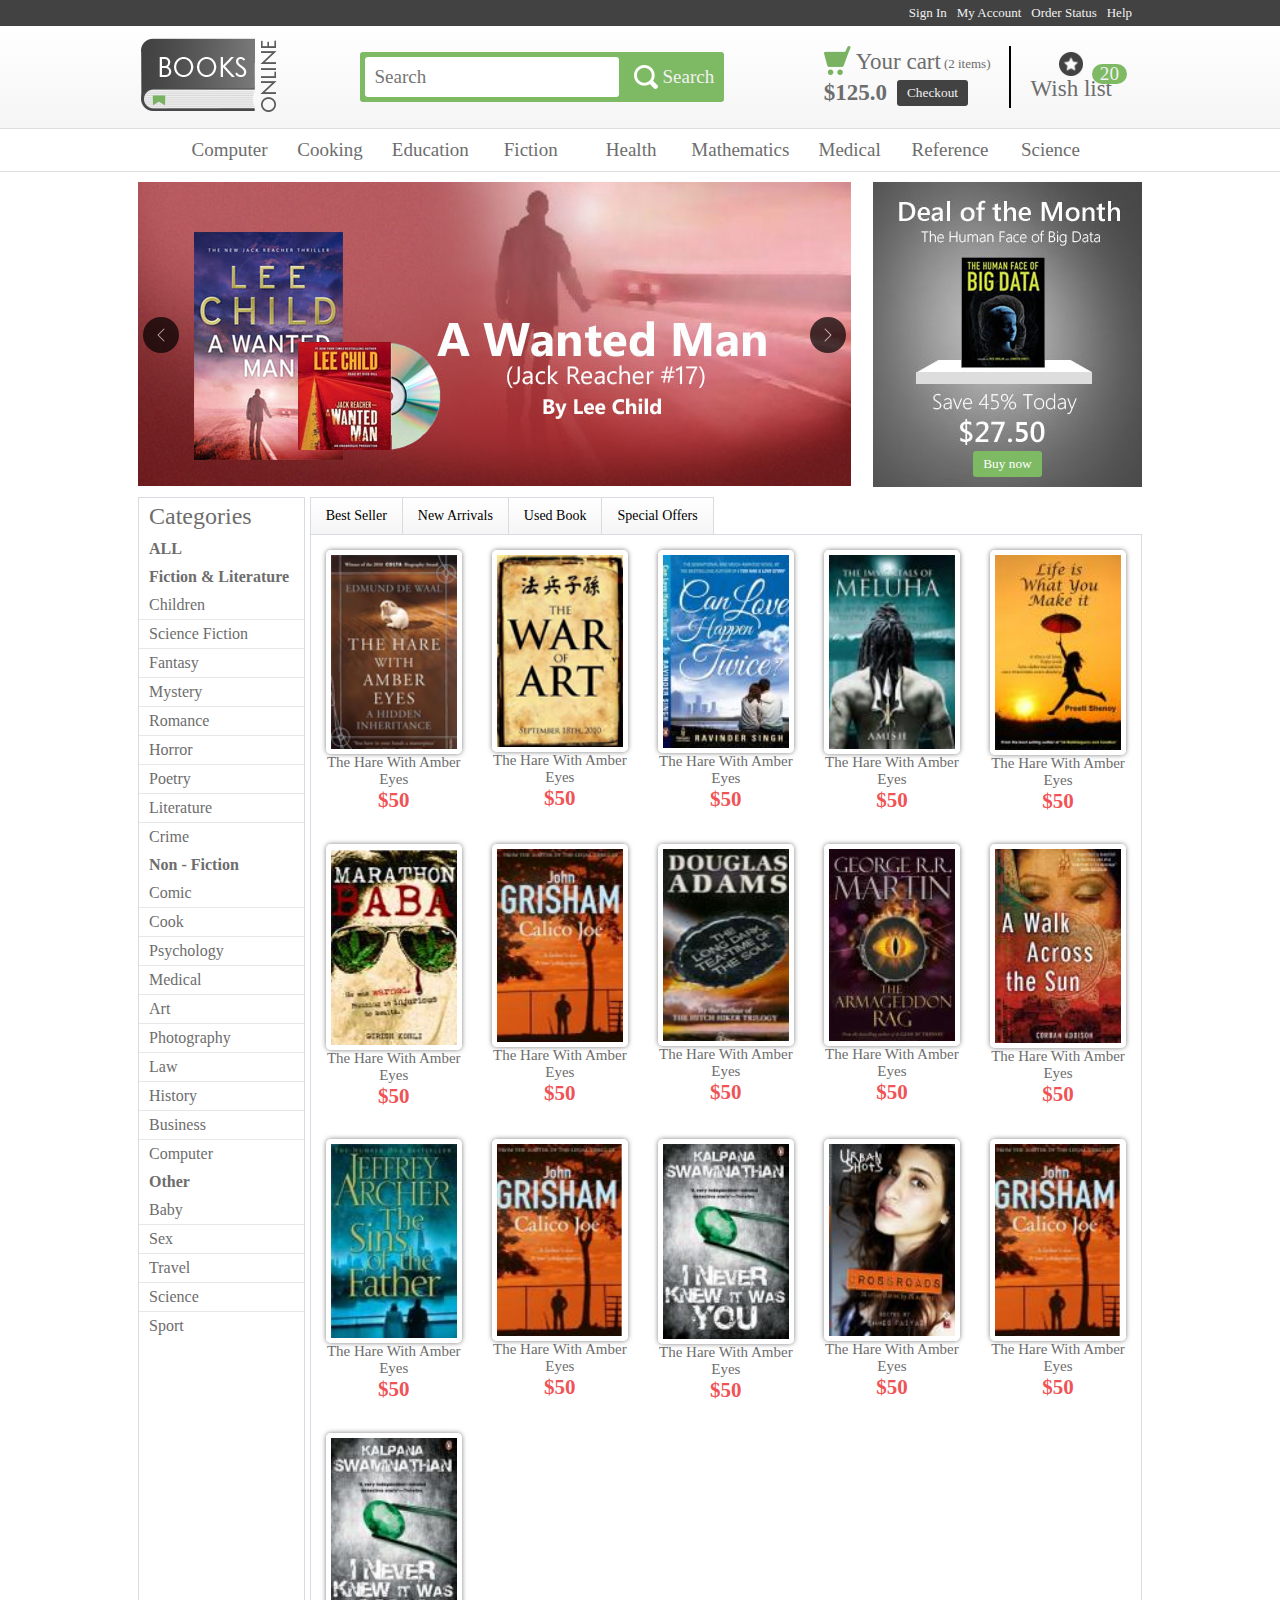
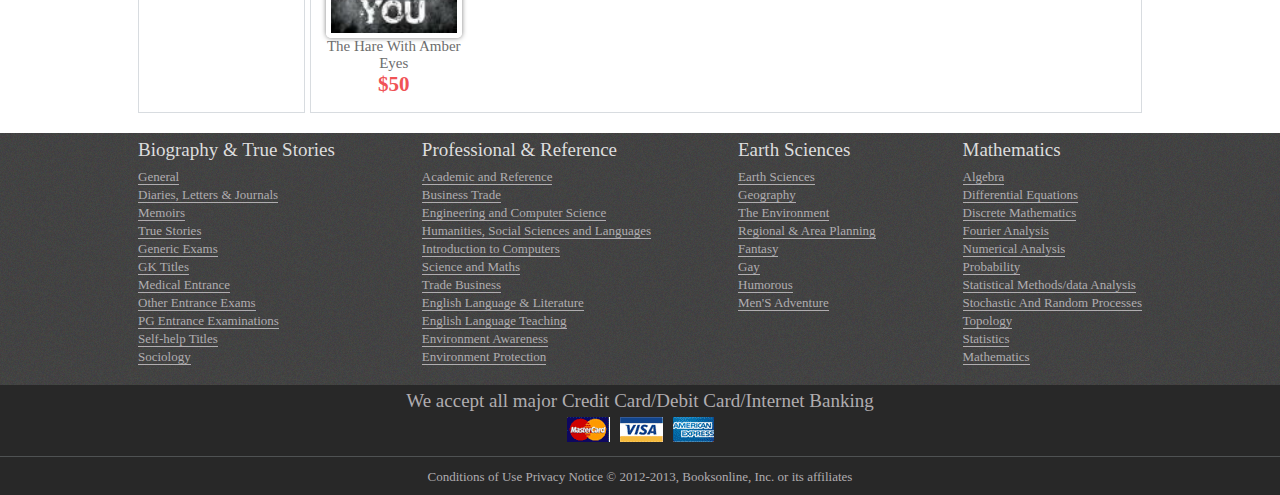
==== html/index.html @ 25123b51 "first commit" ====
<!DOCTYPE html>
<html lang="en">

<head>
    <meta charset="UTF-8">
    <meta http-equiv="X-UA-Compatible" content="IE=edge">
    <meta name="viewport" content="width=device-width, initial-scale=1.0">
    <link rel="stylesheet" href="../css/responsive.css">
    <link rel="stylesheet" href="../css/main.css">
    <link rel="stylesheet" href="../css/header.css">
    <link rel="stylesheet" href="../css/footer.css">
    <title>Home Page</title>
</head>

<body>
    <main>
        <div class="main">
            <div class="container">
                <div class="banner">
                    <div class="banner__slide">
                        <div class="slide-control">
                            <div class="slider-control-box btn--prev">
                                <button class="btn slider-control__btn" onclick="prevSlide()">
                                    <svg xmlns="http://www.w3.org/2000/svg" width="16" height="16" fill="currentColor"
                                        class="bi bi-chevron-left" viewBox="0 0 16 16">
                                        <path fill-rule="evenodd"
                                            d="M11.354 1.646a.5.5 0 0 1 0 .708L5.707 8l5.647 5.646a.5.5 0 0 1-.708.708l-6-6a.5.5 0 0 1 0-.708l6-6a.5.5 0 0 1 .708 0z" />
                                    </svg>
                                </button>
                            </div>
                            <div class="slider-control-box btn--next">
                                <button class="btn slider-control__btn" onclick="nextSlide()">
                                    <svg xmlns="http://www.w3.org/2000/svg" width="16" height="16" fill="currentColor"
                                        class="bi bi-chevron-right" viewBox="0 0 16 16">
                                        <path fill-rule="evenodd"
                                            d="M4.646 1.646a.5.5 0 0 1 .708 0l6 6a.5.5 0 0 1 0 .708l-6 6a.5.5 0 0 1-.708-.708L10.293 8 4.646 2.354a.5.5 0 0 1 0-.708z" />
                                    </svg>
                                </button>
                            </div>
                        </div>
                        <div class="slider">
                            <div class="banner__img"><img src="../img/jpg/images/banner.jpg" alt=""></div>
                            <div class="banner__img"><img src="../img/jpg/images/banner.jpg" alt=""></div>
                            <div class="banner__img"><img src="../img/jpg/images/banner.jpg" alt=""></div>
                            <div class="banner__img"><img src="../img/jpg/images/banner.jpg" alt=""></div>
                        </div>
                    </div>
                    <div class="deal-of-the-mounth">
                        <img src="../img/jpg/images/deal-of-the-month.jpg" alt="" class="img">
                        <button class="btn"><span>Buy now</span></button>
                    </div>
                </div>
                <div class="content">
                    <div class="book__fillter--top">
                        <div id="fillter-prev" class="fillter-arrow">
                            <svg xmlns="http://www.w3.org/2000/svg" width="16" height="16" fill="currentColor"
                                class="bi bi-chevron-left" viewBox="0 0 16 16">
                                <path fill-rule="evenodd"
                                    d="M11.354 1.646a.5.5 0 0 1 0 .708L5.707 8l5.647 5.646a.5.5 0 0 1-.708.708l-6-6a.5.5 0 0 1 0-.708l6-6a.5.5 0 0 1 .708 0z" />
                            </svg>
                        </div>
                        <div class="fillter-item fillter-item-res"><span>best seller</span></div>
                        <div id="fillter-next" class="fillter-arrow">
                            <svg xmlns="http://www.w3.org/2000/svg" width="16" height="16" fill="currentColor"
                                class="bi bi-chevron-right" viewBox="0 0 16 16">
                                <path fill-rule="evenodd"
                                    d="M4.646 1.646a.5.5 0 0 1 .708 0l6 6a.5.5 0 0 1 0 .708l-6 6a.5.5 0 0 1-.708-.708L10.293 8 4.646 2.354a.5.5 0 0 1 0-.708z" />
                            </svg>
                        </div>
                    </div>
                    <div class="content__navigation">
                        <div class="categories">
                            <span>Categories</span>
                        </div>
                        <div class="selected-category">
                            <div class="category"></div>
                            <div class="category-menu-down" style="margin: 5px 5px 0 0;">
                                <svg xmlns="http://www.w3.org/2000/svg" width="16" height="16" fill="currentColor"
                                    class="bi bi-chevron-double-down" viewBox="0 0 16 16">
                                    <path fill-rule="evenodd"
                                        d="M1.646 6.646a.5.5 0 0 1 .708 0L8 12.293l5.646-5.647a.5.5 0 0 1 .708.708l-6 6a.5.5 0 0 1-.708 0l-6-6a.5.5 0 0 1 0-.708z" />
                                    <path fill-rule="evenodd"
                                        d="M1.646 2.646a.5.5 0 0 1 .708 0L8 8.293l5.646-5.647a.5.5 0 0 1 .708.708l-6 6a.5.5 0 0 1-.708 0l-6-6a.5.5 0 0 1 0-.708z" />
                                </svg>
                            </div>
                        </div>
                        <div class="nav__menu">
                            <div class="nav--row">
                                <a href="#" class="nav__heading">ALL</a>
                            </div>
                            <div class="nav--row">
                                <a href="#" class="nav__heading">Fiction & Literature</a>
                                <ul>
                                    <li><a href="#">Children</a></li>
                                    <li><a href="#">Science Fiction</a></li>
                                    <li><a href="#">Fantasy</a></li>
                                    <li><a href="#">Mystery</a></li>
                                    <li><a href="#">Romance</a></li>
                                    <li><a href="#">Horror</a></li>
                                    <li><a href="#">Poetry</a></li>
                                    <li><a href="#">Literature</a></li>
                                    <li><a href="#">Crime</a></li>
                                </ul>
                            </div>
                            <div class="nav--row">
                                <a href="#" class="nav__heading">Non - Fiction</a>
                                <ul>
                                    <li><a href="#">Comic</a></li>
                                    <li><a href="#">Cook</a></li>
                                    <li><a href="#">Psychology</a></li>
                                    <li><a href="#">Medical</a></li>
                                    <li><a href="#">Art</a></li>
                                    <li><a href="#">Photography</a></li>
                                    <li><a href="#">Law</a></li>
                                    <li><a href="#">History</a></li>
                                    <li><a href="#">Business</a></li>
                                    <li><a href="#">Computer</a></li>
                                </ul>
                            </div>
                            <div class="nav--row">
                                <a href="#" class="nav__heading">Other</a>
                                <ul>
                                    <li><a href="#">Baby</a></li>
                                    <li><a href="#">Sex</a></li>
                                    <li><a href="#">Travel</a></li>
                                    <li><a href="#">Science</a></li>
                                    <li><a href="#">Sport</a></li>
                                </ul>
                            </div>

                        </div>
                    </div>
                    <div class="product--featured">
                        <div class="book__fillter">
                            <div id="best-seller" class="fillter-item">Best seller</div>
                            <div id="new-arrival" class="fillter-item">New Arrivals</div>
                            <div id="used-book" class="fillter-item">Used Book</div>
                            <div id="special-offer" class="fillter-item">Special Offers</div>
                        </div>
                        <div id="bookshelf">
                            <div class="bookshelf__items">
                                <div class="bookshelf__item">
                                    <a href="#">
                                        <div class="bookshelf__img">
                                            <img src="../img/book/images/book-1.png" alt="" class="img">
                                        </div>
                                        <div class="bookshelf__property">
                                            <div class="bookshelf__name">The Hare With Amber Eyes</div>
                                            <div class="bookshelf__price">$50</div>
                                        </div>
                                    </a>
                                </div>
                                <div class="bookshelf__item">
                                    <a href="#">
                                        <div class="bookshelf__img">
                                            <img src="../img/book/images/book-2.png" alt="" class="img">
                                        </div>
                                        <div class="bookshelf__property">
                                            <div class="bookshelf__name">The Hare With Amber Eyes</div>
                                            <div class="bookshelf__price">$50</div>
                                        </div>
                                    </a>
                                </div>
                                <div class="bookshelf__item">
                                    <a href="#">
                                        <div class="bookshelf__img">
                                            <img src="../img/book/images/book-3.png" alt="" class="img">
                                        </div>
                                        <div class="bookshelf__property">
                                            <div class="bookshelf__name">The Hare With Amber Eyes</div>
                                            <div class="bookshelf__price">$50</div>
                                        </div>
                                    </a>
                                </div>
                                <div class="bookshelf__item">
                                    <a href="#">
                                        <div class="bookshelf__img">
                                            <img src="../img/book/images/book-4.png" alt="" class="img">
                                        </div>
                                        <div class="bookshelf__property">
                                            <div class="bookshelf__name">The Hare With Amber Eyes</div>
                                            <div class="bookshelf__price">$50</div>
                                        </div>
                                    </a>
                                </div>
                                <div class="bookshelf__item">
                                    <a href="#">
                                        <div class="bookshelf__img">
                                            <img src="../img/book/images/book-5.png" alt="" class="img">
                                        </div>
                                        <div class="bookshelf__property">
                                            <div class="bookshelf__name">The Hare With Amber Eyes</div>
                                            <div class="bookshelf__price">$50</div>
                                        </div>
                                    </a>
                                </div>
                                <div class="bookshelf__item">
                                    <a href="#">
                                        <div class="bookshelf__img">
                                            <img src="../img/book/images/book-6.png" alt="" class="img">
                                        </div>
                                        <div class="bookshelf__property">
                                            <div class="bookshelf__name">The Hare With Amber Eyes</div>
                                            <div class="bookshelf__price">$50</div>
                                        </div>
                                    </a>
                                </div>
                                <div class="bookshelf__item">
                                    <a href="#">
                                        <div class="bookshelf__img">
                                            <img src="../img/book/images/book-7.png" alt="" class="img">
                                        </div>
                                        <div class="bookshelf__property">
                                            <div class="bookshelf__name">The Hare With Amber Eyes</div>
                                            <div class="bookshelf__price">$50</div>
                                        </div>
                                    </a>
                                </div>
                                <div class="bookshelf__item">
                                    <a href="#">
                                        <div class="bookshelf__img">
                                            <img src="../img/book/images/book-8.png" alt="" class="img">
                                        </div>
                                        <div class="bookshelf__property">
                                            <div class="bookshelf__name">The Hare With Amber Eyes</div>
                                            <div class="bookshelf__price">$50</div>
                                        </div>
                                    </a>
                                </div>
                                <div class="bookshelf__item">
                                    <a href="#">
                                        <div class="bookshelf__img">
                                            <img src="../img/book/images/book-9.png" alt="" class="img">
                                        </div>
                                        <div class="bookshelf__property">
                                            <div class="bookshelf__name">The Hare With Amber Eyes</div>
                                            <div class="bookshelf__price">$50</div>
                                        </div>
                                    </a>
                                </div>
                                <div class="bookshelf__item">
                                    <a href="#">
                                        <div class="bookshelf__img">
                                            <img src="../img/book/images/book-10.png" alt="" class="img">
                                        </div>
                                        <div class="bookshelf__property">
                                            <div class="bookshelf__name">The Hare With Amber Eyes</div>
                                            <div class="bookshelf__price">$50</div>
                                        </div>
                                    </a>
                                </div>
                                <div class="bookshelf__item">
                                    <a href="#">
                                        <div class="bookshelf__img">
                                            <img src="../img/book/images/book-11.png" alt="" class="img">
                                        </div>
                                        <div class="bookshelf__property">
                                            <div class="bookshelf__name">The Hare With Amber Eyes</div>
                                            <div class="bookshelf__price">$50</div>
                                        </div>
                                    </a>
                                </div>
                                <div class="bookshelf__item">
                                    <a href="#">
                                        <div class="bookshelf__img">
                                            <img src="../img/book/images/book-14.png" alt="" class="img">
                                        </div>
                                        <div class="bookshelf__property">
                                            <div class="bookshelf__name">The Hare With Amber Eyes</div>
                                            <div class="bookshelf__price">$50</div>
                                        </div>
                                    </a>
                                </div>
                                <div class="bookshelf__item">
                                    <a href="#">
                                        <div class="bookshelf__img">
                                            <img src="../img/book/images/book-15.png" alt="" class="img">
                                        </div>
                                        <div class="bookshelf__property">
                                            <div class="bookshelf__name">The Hare With Amber Eyes</div>
                                            <div class="bookshelf__price">$50</div>
                                        </div>
                                    </a>
                                </div>
                                <div class="bookshelf__item">
                                    <a href="#">
                                        <div class="bookshelf__img">
                                            <img src="../img/book/images/book-13.png" alt="" class="img">
                                        </div>
                                        <div class="bookshelf__property">
                                            <div class="bookshelf__name">The Hare With Amber Eyes</div>
                                            <div class="bookshelf__price">$50</div>
                                        </div>
                                    </a>
                                </div>
                                <div class="bookshelf__item">
                                    <a href="#">
                                        <div class="bookshelf__img">
                                            <img src="../img/book/images/book-14.png" alt="" class="img">
                                        </div>
                                        <div class="bookshelf__property">
                                            <div class="bookshelf__name">The Hare With Amber Eyes</div>
                                            <div class="bookshelf__price">$50</div>
                                        </div>
                                    </a>
                                </div>
                                <div class="bookshelf__item">
                                    <a href="#">
                                        <div class="bookshelf__img">
                                            <img src="../img/book/images/book-15.png" alt="" class="img">
                                        </div>
                                        <div class="bookshelf__property">
                                            <div class="bookshelf__name">The Hare With Amber Eyes</div>
                                            <div class="bookshelf__price">$50</div>
                                        </div>
                                    </a>
                                </div>
                            </div>
                        </div>
                    </div>
                </div>
            </div>
        </div>
    </main>
    <script src="../js/slider.js" type="text/javascript"></script>
    <script src="../js/index.js"></script>
</body>

</html>
---- css/responsive.css ----

---- css/main.css ----
:root {
    --bg-active: #7eba64;
    --bg-dark: #424242;
    --bg-light: #ffffff;
    --bg-danger: #f05356;
    --header-bg: #f5f5f5;
    --text-color-primary: #6d6d6d;
    --text-color-light: #f1f1f1;
    --text-color-danger: #f05356;

}

* {
    font-family: 'Segoe UI';
    margin: 0;
    padding: 0;
    box-sizing: border-box;
    -webkit-user-select: none;  /* Chrome all / Safari all */
    -moz-user-select: none;     /* Firefox all */
    -ms-user-select: none;      /* IE 10+ */
    user-select: none;          /* Likely future */   
}

::-webkit-scrollbar {
    width: 0px;
}

ul li {
    list-style-type: none;
}

a {
    text-decoration: none;
    color: var(--text-color-primary);
}

body {
    background: #282828;
}

.btn {
    display: flex;
    justify-content: center;
    align-items: center;
    cursor: pointer;
    border: none;
    outline: 0;
}

.main {
    background: white;
    padding-bottom: 20px;
}

.banner {
    position: relative;
    display: flex;
    width: 100%;
    padding: 10px 0;
    justify-content: space-between;
}

.banner__slide {
    overflow: hidden;
    width: 71%;
}
.slider {
    display: flex;
}

.slider-control-box {
    position: absolute;
    display: flex;
    align-items: center;
    z-index: 2;
    height: 100%;
    padding: 0 5px;
}

.btn--next {
    right: 0;
}

.banner__slide {
    position: relative;
    /* display: flex; */
}

.banner__img {
    display: flex;
    transform: translateX(-100%);
    transition: 1s;
}

.slider-control__btn {
    z-index: 2;
    width: 36px;
    height: 36px;
    border-radius: 50%;
    background: #000000;
    opacity: 0.7;
}

.slider-control__btn path {
    color: #d0d0d0  ;
}

.slider-control__btn:active {
    opacity: 0.5;
}

.deal-of-the-mounth {
    position: relative;
    display: flex;
    justify-content: center;
}

.deal-of-the-mounth .btn {
    position: absolute;
    bottom: 10px;
    padding: 5px 10px;
    border-radius: 3px;
    background: var(--bg-active);
}

.deal-of-the-mounth .btn:active {
    opacity: 0.7;
}

.deal-of-the-mounth .btn span {
    color: white;
}

.content {
    display: flex;
}

.content__navigation {
    width: 20%;
    margin-right: 5px;
    border: solid 1px #d8dce0;
}

.categories {
    padding: 5px 10px;
}

.nav__menu {
    transition: 0.5s;
}

.nav__heading {
    display: block;
    font-weight: 600;
    padding: 5px 0;
}

.nav--row li {
    border-bottom: solid 1px #e6e7e8;
}

.nav--row a {
    display: block;
    width: 100%;
    height: 100%;
    padding: 5px 10px;
}

.nav--row li:last-child {
    border: none;
}
.nav--row li a:hover {
    background: #85c469;
    color: var(--text-color-light);
}

.selected {
    background: #85c469;
    color: var(--text-color-light);
}


.categories span {
    font-weight: 400;
    color: var(--text-color-primary);
    font-size: 24px;
    
    /* letter-spacing: 0.1em; */
}

.product--featured {
    width: 100%;
    border-left: solid 1px #d8dce0;
}

.book__fillter {
    display: flex;
}

.fillter-item {
    cursor: pointer;
    padding: 10px 15px;
    font-size: 14px;
    text-transform: capitalize;
    border: solid #d8dce0;
    border-width: 1px 1px 0 0;
    background: linear-gradient(0deg, rgba(2,0,36,1) 0%, rgba(245,245,245,1) 0%, rgba(255,255,255,1) 100%);
}

.fillter-item:hover {
    background: #ffffff;
}

#bookshelf {
    border: solid 1px #d8dce0;
    border-width: 1px 1px 1px 0;
}

.bookshelf__items {
    display: flex;
    flex-wrap: wrap;
}

.bookshelf__item {
    width: 20%;
    text-align: center;
    padding: 15px;
    transition: 0.3s;

}

.bookshelf__img {
    display: flex;
    justify-content: center;
    align-items: center;
}

.bookshelf__img img {
    width: 100%;
    height: auto;
    border: solid 5px white;
    box-shadow: 0px 0px 5px 0px rgba(0,0,0,0.5);
    border-radius: 5px;
}

.bookshelf__name {
    font-size: 15px;
    color: var(--text-color-primary);
}

.bookshelf__price {
    align-items: center;
    font-size: 21px;
    font-weight: 600;
    color: #f05356;
}

.book__fillter--top {
    display: none;
    /* align-items: center; */
}

.fillter-arrow {
    display: flex;
    align-items: center;
    padding: 10px 0;
    height: 100%;
    /* background: red; */
}

.selected-category {
    display: none;
}

.category {
    display: flex;
    align-items: center;
    height: 100%;

    color: var(--text-color-primary);
}

@media only screen and (min-width: 768px) {
    .bookshelf__item:hover {
        transform: scale(1.02);
    }
}


@media only screen and (max-width: 768px) {

    .banner__slide {
        margin: 0;
        width: 100%;
    }
    .banner__img img {
        width: 100vw;
    }
    .deal-of-the-mounth {
        display: none;
    }

    .content__navigation {
        width: 30%;
    }

    .bookshelf__item {
        width: 25%;
        padding: 10px;
    }

    
}

@media only screen and (max-width: 600px) {
    .book__fillter--top {
        display: flex;
        align-items: center;
        border-top: solid 1px #d8dce0;
        border-bottom: solid 1px #d8dce0;
        margin-bottom: 5px;
    }

    .nav__menu {
        display: none;
        z-index: 1;
        position: absolute;
        top: 50px;
        background: white;
        width: 100%;
    }

    .content {
        flex-direction: column;
    }

    .selected-category {
        cursor: pointer;
        display: flex;
        align-items: center;
        justify-content: space-between;
        padding: 0 5px;
    }

    .fillter-item-res span{
        display: block;
        font-size: 18px;
    }

    .book__fillter {
        display: none;
    }

    .content__navigation {
        position: relative;
        width: 100%;
        display: grid;
        grid-template-columns: 50% 50%;
        margin: 0 0 5px 0;
        border: none;
    }

    .content__navigation {
        border: solid 1px #d8dce0;
    }

    .book__fillter {
        border: solid 1px #d8dce0;
    }

    .categories span {
        font-weight: 600;
    }
    
    .categories, .fillter-item {
        display: flex;
        align-items: center;
        justify-content: center;
        padding: 5px 0;
    }
    
    .fillter-item {
        border: none;
        width: 100%;
        background: none;
        font-weight: 400;
        color: var(--text-color-primary);
        font-size: 24px;
    }

    .bookshelf__item {
        width: 50%;
        padding: 10px;
    }

    .bookshelf__img {
        padding: 0 15%;
    }
}
---- css/header.css ----
.top-top-header {
    /* display: none; */
    width: 100%;
    background: var(--bg-dark);
}

.menu__items ul {
    display: flex;
    justify-content: flex-end;
    padding: 5px 10px;
}

.menu__items li {
    display: flex;
    align-items: center;
    justify-content: center;
}

.menu__items a {
    /* line-height: 14px; */
    color: var(--text-color-light);
    padding: 0 10px;
    font-size: 13px;
    text-transform: capitalize;
}

.menu__items a:last-child {
    padding-right: 0;
}

.header {
    padding: 10px 0;
    background: linear-gradient(0deg, rgba(2,0,36,1) 0%, rgba(245,245,245,1) 0%, rgba(255,255,255,1) 100%);
}

.header__logo {
    display: flex;
    align-items: center;
    justify-content: center;
}

.logo img {
    width: 100%;
    height: auto;
}

.header__section {
    display: flex;
    justify-content: space-between;
}

.header__search {
    display: flex;
    align-items: center;
    justify-content: center;
    /* width: 50%; */
    padding: 0 40px;
}

.search-bar {
    display: flex;
    width: 100%;
    padding: 5px;
    background: var(--bg-active);
    border-radius: 3px;

}

.search-box {
    width: 100%;
    height: 40px;
    padding: 10px;
    font-size: 19px;
    margin-right: 10px;
    outline: 0;
    border-radius: 3px;
    border: none;
}

.search__btn--submit {
    display: flex;
    align-items: center;
    justify-content: center;
    padding: 0 5px;
    height: 40px;
    background: var(--bg-active);
}

.search__btn--submit span {
    font-size: 19px;
    color: var(--text-color-light);
    margin-left: 5px;
}

.search__btn--submit:active {
    opacity: 0.6;
}

.header__cart {
    display: flex;
    flex-wrap: wrap;
    padding: 10px;
}

.cart {
    text-align: center;
    padding: 0 10px;
    border-right: solid 2px;
}

.your-cart {
    display: flex;
}

.your-cart span {
    display: flex;
    padding: 0 5px;
    font-size: 23px;
    align-items: flex-end;
    color: var(--text-color-primary);
}

.your-cart sub {
    font-size: 13px;
    padding: 3px;
}

.your-bill {
    display: flex;
    margin-top: 5px;
}

.bill {
    font-weight: bold;  
    font-size: 23px;
    color: var(--text-color-primary);
    margin-right: 10px;
}

.cart__btn--checkout {
    display: flex;
    align-items: center;
    justify-content: center;
    padding: 5px 10px;
    background: var(--bg-dark);
    border-radius: 3px;
}

.cart__btn--checkout:active {
    opacity: 0.6;
}

.cart__btn--checkout span {
    color: var(--text-color-light);
}

.wish-list {
    display: flex;
    flex-direction: column;
    align-items: center;
    justify-content: center;
    padding: 0 20px;
}

.wish-list img {
    width: 24px;
    height: 24px;
}

.wish-list span {
    position: relative;
    font-size: 23px;
    text-align: center;
    color: var(--text-color-primary);
}

.wish-list .wish-list-count {
    position: absolute;
    right: -15px;
    top: -12px;
    display: flex;
    align-items: center;
    justify-content: center;
    padding: 0 8px;
    height: 20px;
    border-radius: 20px;
    background: var(--bg-active);
    color: var(--text-color-light);
}

.header__nav {
    background: var(--bg-light);
    border-top: solid 1px #dedede;
    border-bottom: solid 1px #dedede;
}

.nav__bar ul {
    display: flex;
    justify-content: center;
    flex-wrap: wrap;
    flex-shrink: 1;
}

.nav__bar li {
    text-align: center;
    min-width: 10%;
    padding: 10px;
}

.nav__bar li a {
    font-size: 19px;
    text-transform: capitalize;
    color: var(--text-color-primary);
}

.nav__bar li:hover {
    background: var(--bg-active);
}
.nav__bar li:hover a {
    color: var(--text-color-light);
}

@media only screen and (min-width: 1024px) {
    .container {
        width: 1024px;
        margin: 0 auto;
        padding: 0 10px;
    }
}

@media only screen and (max-width: 1023px) {
    .container {
        width: 100%;
        padding: 0 5px;
    }

    .header__cart {
        display: none;
    }
}   

@media only screen and (max-width: 768px) {
    .search__btn--submit span {
        display: none;
    }
}
---- css/footer.css ----
#footer__nav {
    background: url(../img/png/images/footer-background.png);
}
.footer__menu {
    margin: 0 auto;
    display: flex;  
    justify-content: space-between;
    flex-wrap: wrap;
    padding: 10px;
    padding-bottom: 50px;
    /* background: red; */
}

.footer__menu ul {
    padding-bottom: 20px;
}

.footer--link {
    font-size: 13px;
    border-bottom: solid 1px;
    color: #b0adb0;
}

.footer--link:hover {
    opacity: 0.7;
}

.footer__menu--heading {
    display: block;
    font-size: 19px;
    color: #dddddd;
    line-height: 34px;
}

.footer__credit {
    text-align: center;
    padding: 5px;
}

.credit__letter span {
    font-size: 19px;
    color: #b0adb0;
}

.credit-card {
    display: flex;
    justify-content: center;
}

.credit-card__img {
    padding: 5px;
}

#copy-right {
    border-top: solid 1px #4f5253;
    padding: 10px;
    text-align: center;
}

#copy-right span {
    font-size: 13px;
    color: #b0adb0;
}

@media only screen and (min-width: 1024px) {
    .footer__menu {
        width: 1024px;
        margin: 0 auto;
        padding: 0 10px;
    }
}

@media only screen and (max-width: 600px) {
    .footer__menu ul {
        width: 50%;
        padding-right: 5px;
    }

    .footer__menu li {
        margin-bottom: 5px;
    }
}
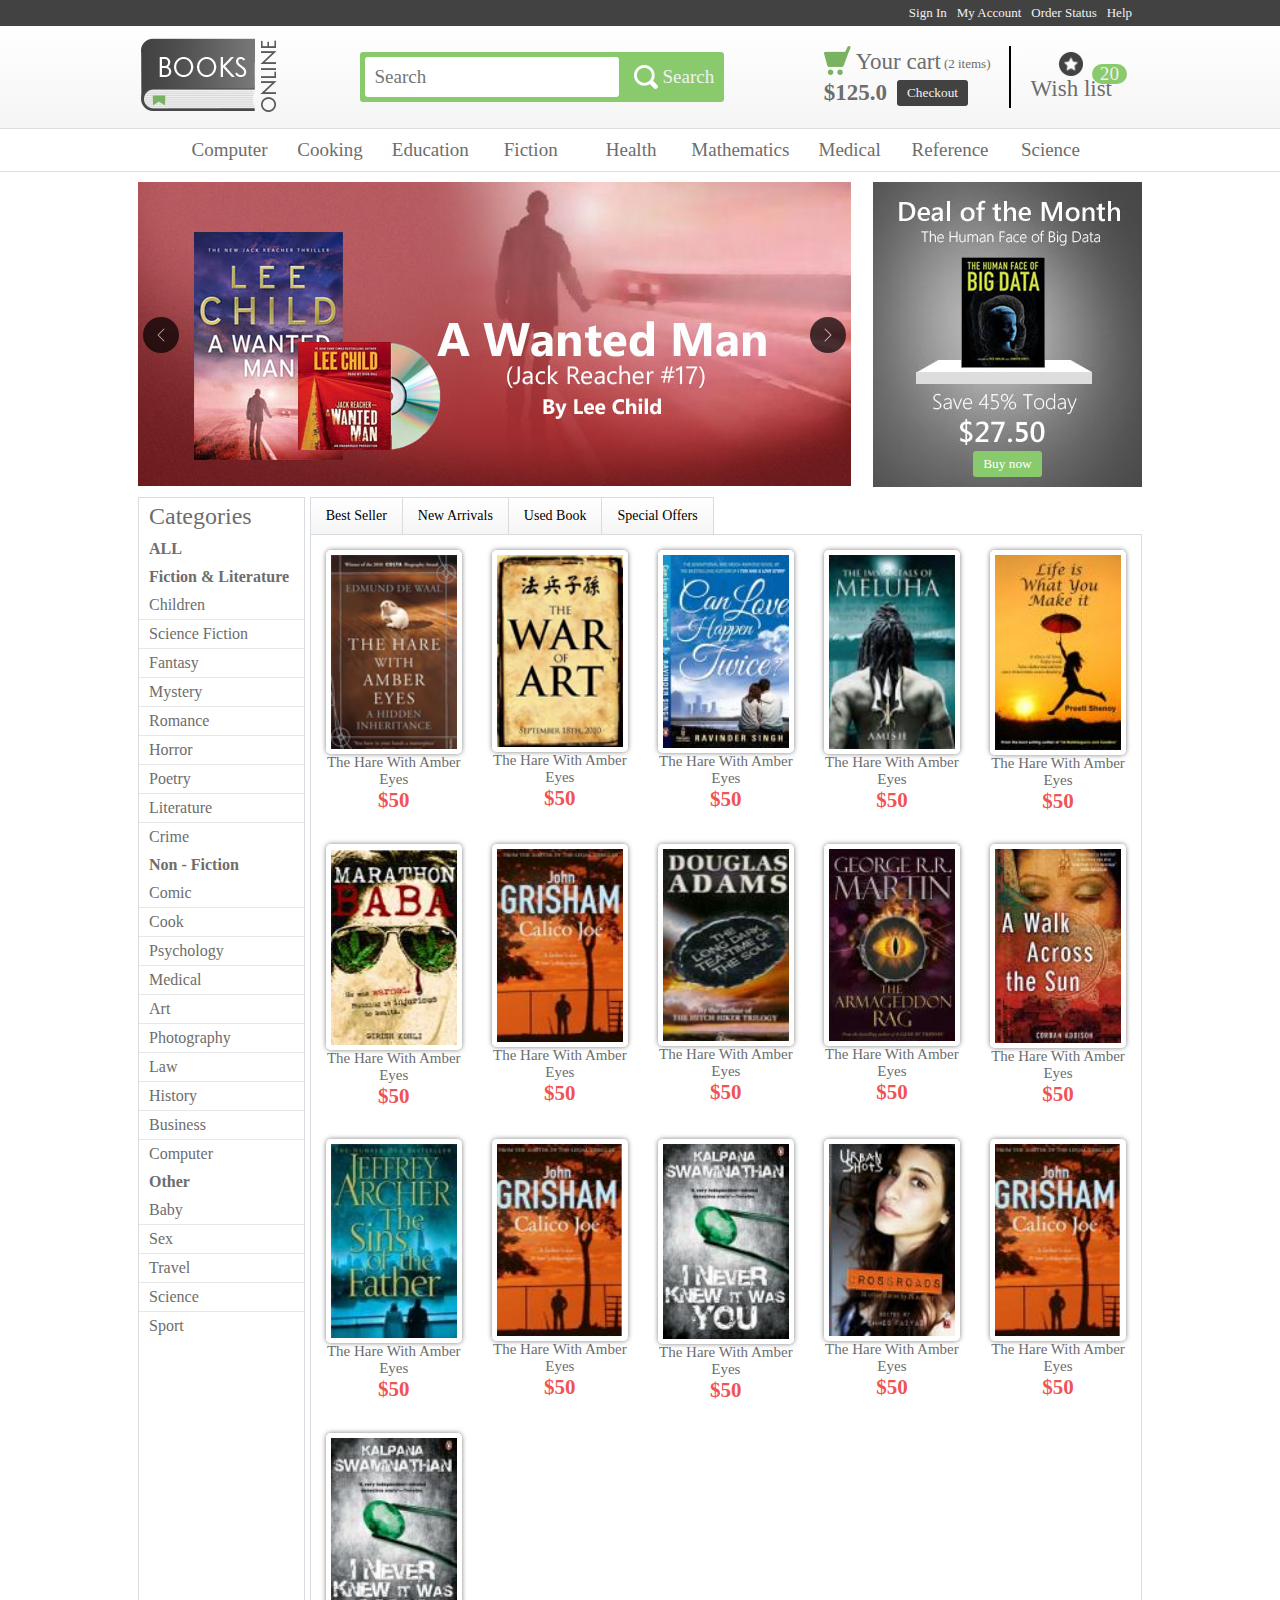
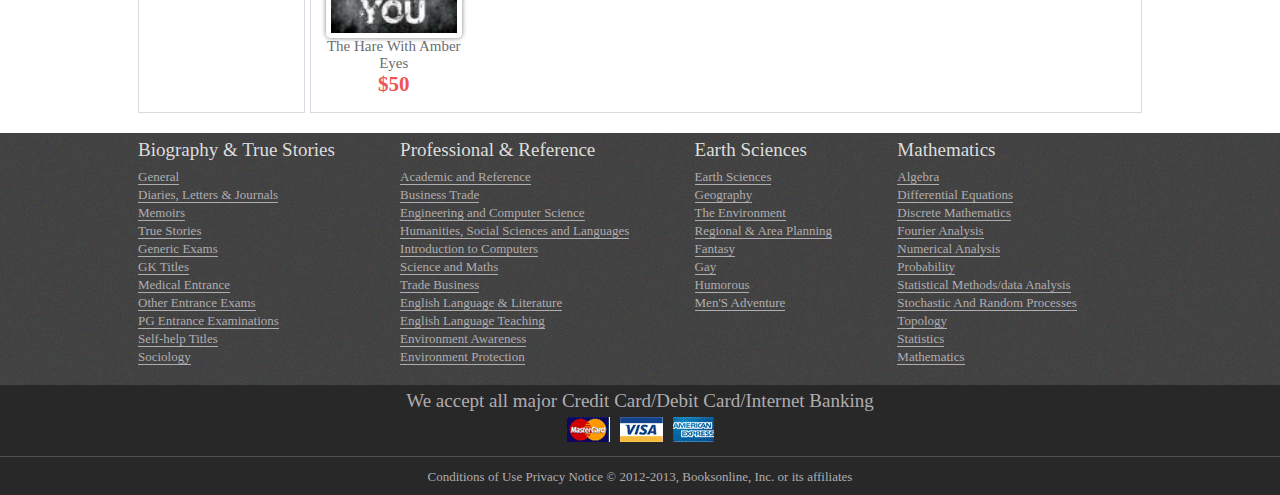
==== commit 213c9eba: "add product-detail" ====
--- a/html/index.html
+++ b/html/index.html
@@ -140,7 +140,7 @@
                         <div id="bookshelf">
                             <div class="bookshelf__items">
                                 <div class="bookshelf__item">
-                                    <a href="#">
+                                    <a href="product-detail.html">
                                         <div class="bookshelf__img">
                                             <img src="../img/book/images/book-1.png" alt="" class="img">
                                         </div>
@@ -322,6 +322,7 @@
             </div>
         </div>
     </main>
+    <script src="../js/ajax-request.js"></script>
     <script src="../js/slider.js" type="text/javascript"></script>
     <script src="../js/index.js"></script>
 </body>
--- a/css/main.css
+++ b/css/main.css
@@ -1,17 +1,4 @@
-:root {
-    --bg-active: #7eba64;
-    --bg-dark: #424242;
-    --bg-light: #ffffff;
-    --bg-danger: #f05356;
-    --header-bg: #f5f5f5;
-    --text-color-primary: #6d6d6d;
-    --text-color-light: #f1f1f1;
-    --text-color-danger: #f05356;
-
-}
-
 * {
-    font-family: 'Segoe UI';
     margin: 0;
     padding: 0;
     box-sizing: border-box;
--- a/css/header.css
+++ b/css/header.css
@@ -1,3 +1,20 @@
+:root {
+    --bg-active: #89ca6d;
+    --bg-dark: #424242;
+    --bg-light: #ffffff;
+    --bg-danger: #f05356;
+    --header-bg: #f5f5f5;
+    --text-color-primary: #6d6d6d;
+    --text-color-light: #f1f1f1;
+    --text-color-danger: #f05356;
+}
+
+* {
+    font-family: 'Segoe UI';
+    margin: 0;
+    padding: 0;
+}
+
 .top-top-header {
     /* display: none; */
     width: 100%;
@@ -37,6 +54,10 @@
     display: flex;
     align-items: center;
     justify-content: center;
+}
+
+.logo {
+    cursor: pointer;
 }
 
 .logo img {
--- a/css/footer.css
+++ b/css/footer.css
@@ -12,7 +12,9 @@
 }
 
 .footer__menu ul {
+    flex-grow: 1;
     padding-bottom: 20px;
+    padding-right: 10px;
 }
 
 .footer--link {
